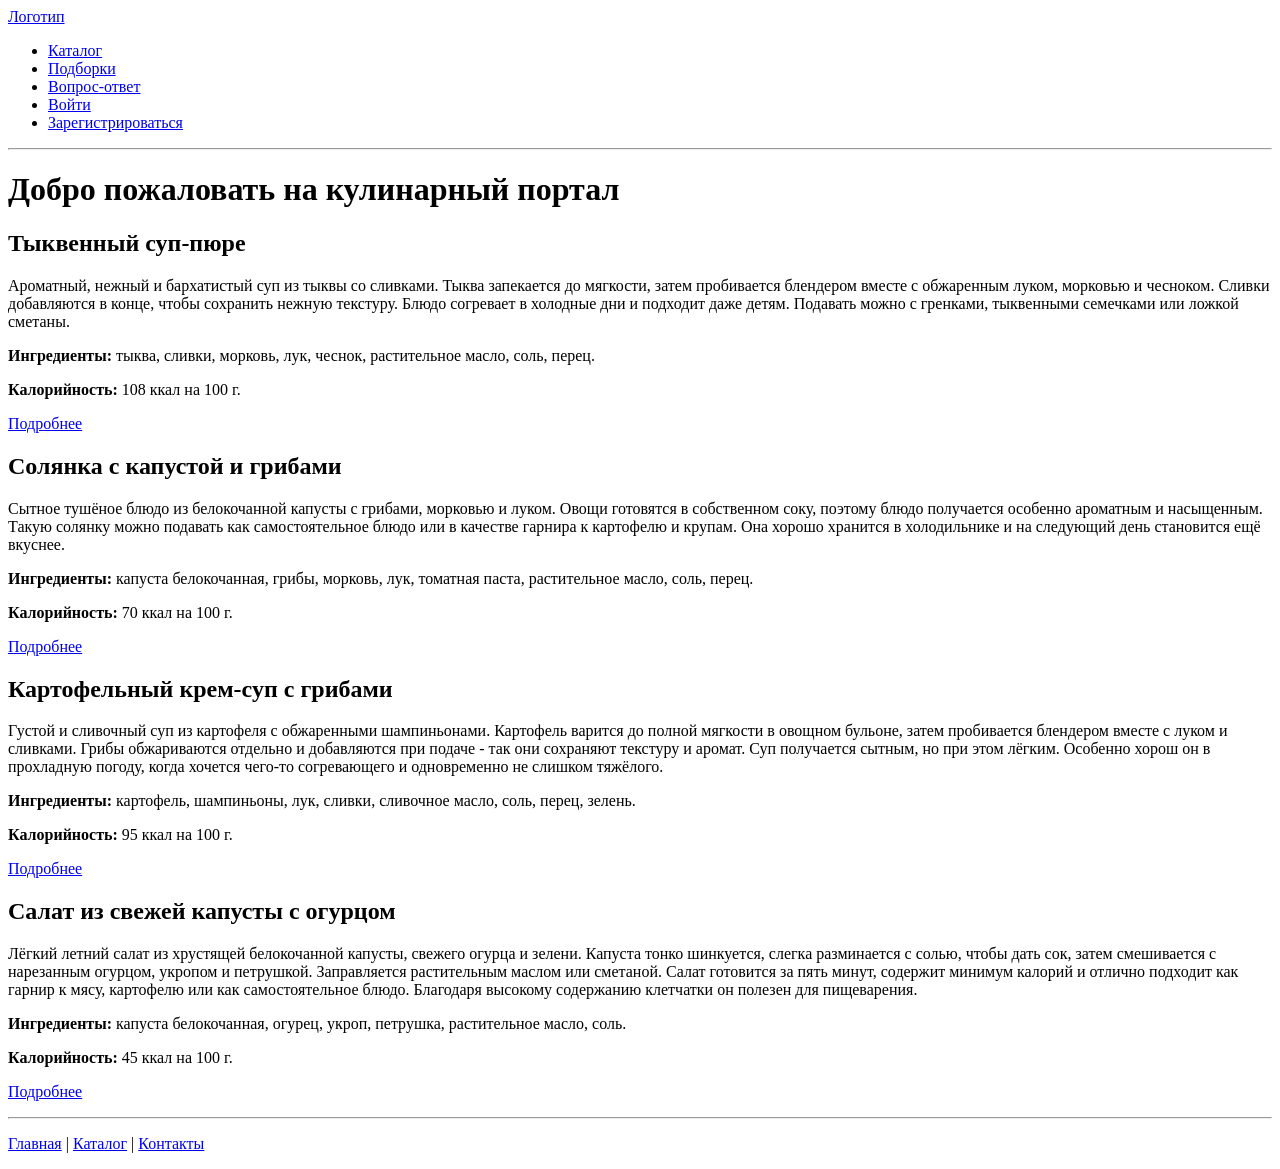
==== recipe_site/index.html @ 8c291417 "ЛР3.1" ====
<!DOCTYPE html>
<html lang="ru">
<head>
    <meta charset="UTF-8">
    <title>Кулинарный портал - Главная</title>
</head>
<body>

    <header>
        <a href="index.html">Логотип</a>
        <nav>
            <ul>
                <li><a href="catalog.html">Каталог</a></li>
                <li><a href="#">Подборки</a></li>
                <li><a href="#">Вопрос-ответ</a></li>
                <li><a href="#">Войти</a></li>
                <li><a href="#">Зарегистрироваться</a></li>
            </ul>
        </nav>
    </header>

    <hr>

    <main>
        <h1>Добро пожаловать на кулинарный портал</h1>


        <div>
            <h2>Тыквенный суп-пюре</h2>
            <p>Ароматный, нежный и бархатистый суп из тыквы со сливками. Тыква запекается до мягкости, затем пробивается блендером вместе с обжаренным луком, морковью и чесноком. Сливки добавляются в конце, чтобы сохранить нежную текстуру. Блюдо согревает в холодные дни и подходит даже детям. Подавать можно с гренками, тыквенными семечками или ложкой сметаны.</p>
            <p><strong>Ингредиенты:</strong> тыква, сливки, морковь, лук, чеснок, растительное масло, соль, перец.</p>
            <p><strong>Калорийность:</strong> 108 ккал на 100 г.</p>
            <p><a href="product.html">Подробнее</a></p>
        </div>

        <div>
            <h2>Солянка с капустой и грибами</h2>
            <p>Сытное тушёное блюдо из белокочанной капусты с грибами, морковью и луком. Овощи готовятся в собственном соку, поэтому блюдо получается особенно ароматным и насыщенным. Такую солянку можно подавать как самостоятельное блюдо или в качестве гарнира к картофелю и крупам. Она хорошо хранится в холодильнике и на следующий день становится ещё вкуснее.</p>
            <p><strong>Ингредиенты:</strong> капуста белокочанная, грибы, морковь, лук, томатная паста, растительное масло, соль, перец.</p>
            <p><strong>Калорийность:</strong> 70 ккал на 100 г.</p>
            <p><a href="product.html">Подробнее</a></p>
        </div>

        <div>
            <h2>Картофельный крем-суп с грибами</h2>
            <p>Густой и сливочный суп из картофеля с обжаренными шампиньонами. Картофель варится до полной мягкости в овощном бульоне, затем пробивается блендером вместе с луком и сливками. Грибы обжариваются отдельно и добавляются при подаче - так они сохраняют текстуру и аромат. Суп получается сытным, но при этом лёгким. Особенно хорош он в прохладную погоду, когда хочется чего-то согревающего и одновременно не слишком тяжёлого.</p>
            <p><strong>Ингредиенты:</strong> картофель, шампиньоны, лук, сливки, сливочное масло, соль, перец, зелень.</p>
            <p><strong>Калорийность:</strong> 95 ккал на 100 г.</p>
            <p><a href="product.html">Подробнее</a></p>
        </div>

        <div>
            <h2>Салат из свежей капусты с огурцом</h2>
            <p>Лёгкий летний салат из хрустящей белокочанной капусты, свежего огурца и зелени. Капуста тонко шинкуется, слегка разминается с солью, чтобы дать сок, затем смешивается с нарезанным огурцом, укропом и петрушкой. Заправляется растительным маслом или сметаной. Салат готовится за пять минут, содержит минимум калорий и отлично подходит как гарнир к мясу, картофелю или как самостоятельное блюдо. Благодаря высокому содержанию клетчатки он полезен для пищеварения.</p>
            <p><strong>Ингредиенты:</strong> капуста белокочанная, огурец, укроп, петрушка, растительное масло, соль.</p>
            <p><strong>Калорийность:</strong> 45 ккал на 100 г.</p>
            <p><a href="product.html">Подробнее</a></p>
        </div>
    </main>

    <hr>

    <footer>
        <p><a href="index.html">Главная</a> | <a href="catalog.html">Каталог</a> | <a href="#">Контакты</a></p>
    </footer>

</body>
</html>
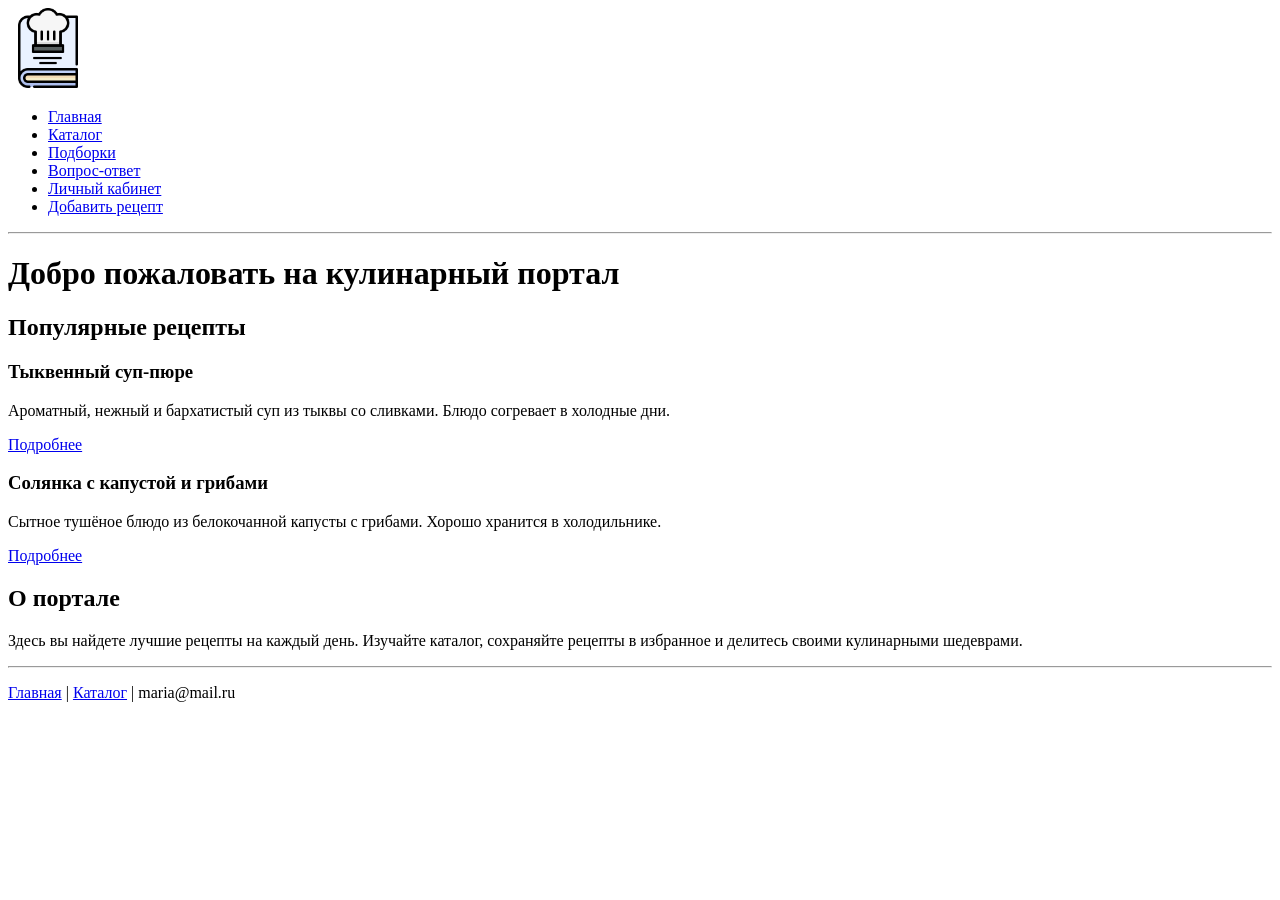
==== commit 4cab0242: "ЧЕРНОВИК ЛР3.2" ====
--- a/recipe_site/index.html
+++ b/recipe_site/index.html
@@ -1,68 +1,52 @@
 <!DOCTYPE html>
 <html lang="ru">
+
 <head>
     <meta charset="UTF-8">
     <title>Кулинарный портал - Главная</title>
 </head>
+
 <body>
-
     <header>
-        <a href="index.html">Логотип</a>
+        <a href="index.html">
+            <img src="images/logo.png" alt="Логотип кулинарного портала" width="80">
+        </a>
         <nav>
             <ul>
+                <li><a href="index.html">Главная</a></li>
                 <li><a href="catalog.html">Каталог</a></li>
-                <li><a href="#">Подборки</a></li>
-                <li><a href="#">Вопрос-ответ</a></li>
-                <li><a href="#">Войти</a></li>
-                <li><a href="#">Зарегистрироваться</a></li>
+                <li><a href="collections.html">Подборки</a></li>
+                <li><a href="faq.html">Вопрос-ответ</a></li>
+                <li><a href="cabinet.html">Личный кабинет</a></li>
+                <li><a href="add.html">Добавить рецепт</a></li>
             </ul>
         </nav>
     </header>
-
     <hr>
-
     <main>
         <h1>Добро пожаловать на кулинарный портал</h1>
 
-
+        <h2>Популярные рецепты</h2>
         <div>
-            <h2>Тыквенный суп-пюре</h2>
-            <p>Ароматный, нежный и бархатистый суп из тыквы со сливками. Тыква запекается до мягкости, затем пробивается блендером вместе с обжаренным луком, морковью и чесноком. Сливки добавляются в конце, чтобы сохранить нежную текстуру. Блюдо согревает в холодные дни и подходит даже детям. Подавать можно с гренками, тыквенными семечками или ложкой сметаны.</p>
-            <p><strong>Ингредиенты:</strong> тыква, сливки, морковь, лук, чеснок, растительное масло, соль, перец.</p>
-            <p><strong>Калорийность:</strong> 108 ккал на 100 г.</p>
+            <h3>Тыквенный суп-пюре</h3>
+            <p>Ароматный, нежный и бархатистый суп из тыквы со сливками. Блюдо согревает в холодные дни.</p>
+            <p><a href="product.html">Подробнее</a></p>
+        </div>
+        <div>
+            <h3>Солянка с капустой и грибами</h3>
+            <p>Сытное тушёное блюдо из белокочанной капусты с грибами. Хорошо хранится в холодильнике.</p>
             <p><a href="product.html">Подробнее</a></p>
         </div>
 
-        <div>
-            <h2>Солянка с капустой и грибами</h2>
-            <p>Сытное тушёное блюдо из белокочанной капусты с грибами, морковью и луком. Овощи готовятся в собственном соку, поэтому блюдо получается особенно ароматным и насыщенным. Такую солянку можно подавать как самостоятельное блюдо или в качестве гарнира к картофелю и крупам. Она хорошо хранится в холодильнике и на следующий день становится ещё вкуснее.</p>
-            <p><strong>Ингредиенты:</strong> капуста белокочанная, грибы, морковь, лук, томатная паста, растительное масло, соль, перец.</p>
-            <p><strong>Калорийность:</strong> 70 ккал на 100 г.</p>
-            <p><a href="product.html">Подробнее</a></p>
-        </div>
+        <h2>О портале</h2>
+        <p>Здесь вы найдете лучшие рецепты на каждый день. Изучайте каталог, сохраняйте рецепты в избранное и делитесь
+            своими кулинарными шедеврами.</p>
+    </main>
+    <hr>
+    <footer>
+        <p><a href="index.html">Главная</a> | <a href="catalog.html">Каталог</a> | <a>maria@mail.ru</a>
+        </p>
+    </footer>
+</body>
 
-        <div>
-            <h2>Картофельный крем-суп с грибами</h2>
-            <p>Густой и сливочный суп из картофеля с обжаренными шампиньонами. Картофель варится до полной мягкости в овощном бульоне, затем пробивается блендером вместе с луком и сливками. Грибы обжариваются отдельно и добавляются при подаче - так они сохраняют текстуру и аромат. Суп получается сытным, но при этом лёгким. Особенно хорош он в прохладную погоду, когда хочется чего-то согревающего и одновременно не слишком тяжёлого.</p>
-            <p><strong>Ингредиенты:</strong> картофель, шампиньоны, лук, сливки, сливочное масло, соль, перец, зелень.</p>
-            <p><strong>Калорийность:</strong> 95 ккал на 100 г.</p>
-            <p><a href="product.html">Подробнее</a></p>
-        </div>
-
-        <div>
-            <h2>Салат из свежей капусты с огурцом</h2>
-            <p>Лёгкий летний салат из хрустящей белокочанной капусты, свежего огурца и зелени. Капуста тонко шинкуется, слегка разминается с солью, чтобы дать сок, затем смешивается с нарезанным огурцом, укропом и петрушкой. Заправляется растительным маслом или сметаной. Салат готовится за пять минут, содержит минимум калорий и отлично подходит как гарнир к мясу, картофелю или как самостоятельное блюдо. Благодаря высокому содержанию клетчатки он полезен для пищеварения.</p>
-            <p><strong>Ингредиенты:</strong> капуста белокочанная, огурец, укроп, петрушка, растительное масло, соль.</p>
-            <p><strong>Калорийность:</strong> 45 ккал на 100 г.</p>
-            <p><a href="product.html">Подробнее</a></p>
-        </div>
-    </main>
-
-    <hr>
-
-    <footer>
-        <p><a href="index.html">Главная</a> | <a href="catalog.html">Каталог</a> | <a href="#">Контакты</a></p>
-    </footer>
-
-</body>
 </html>
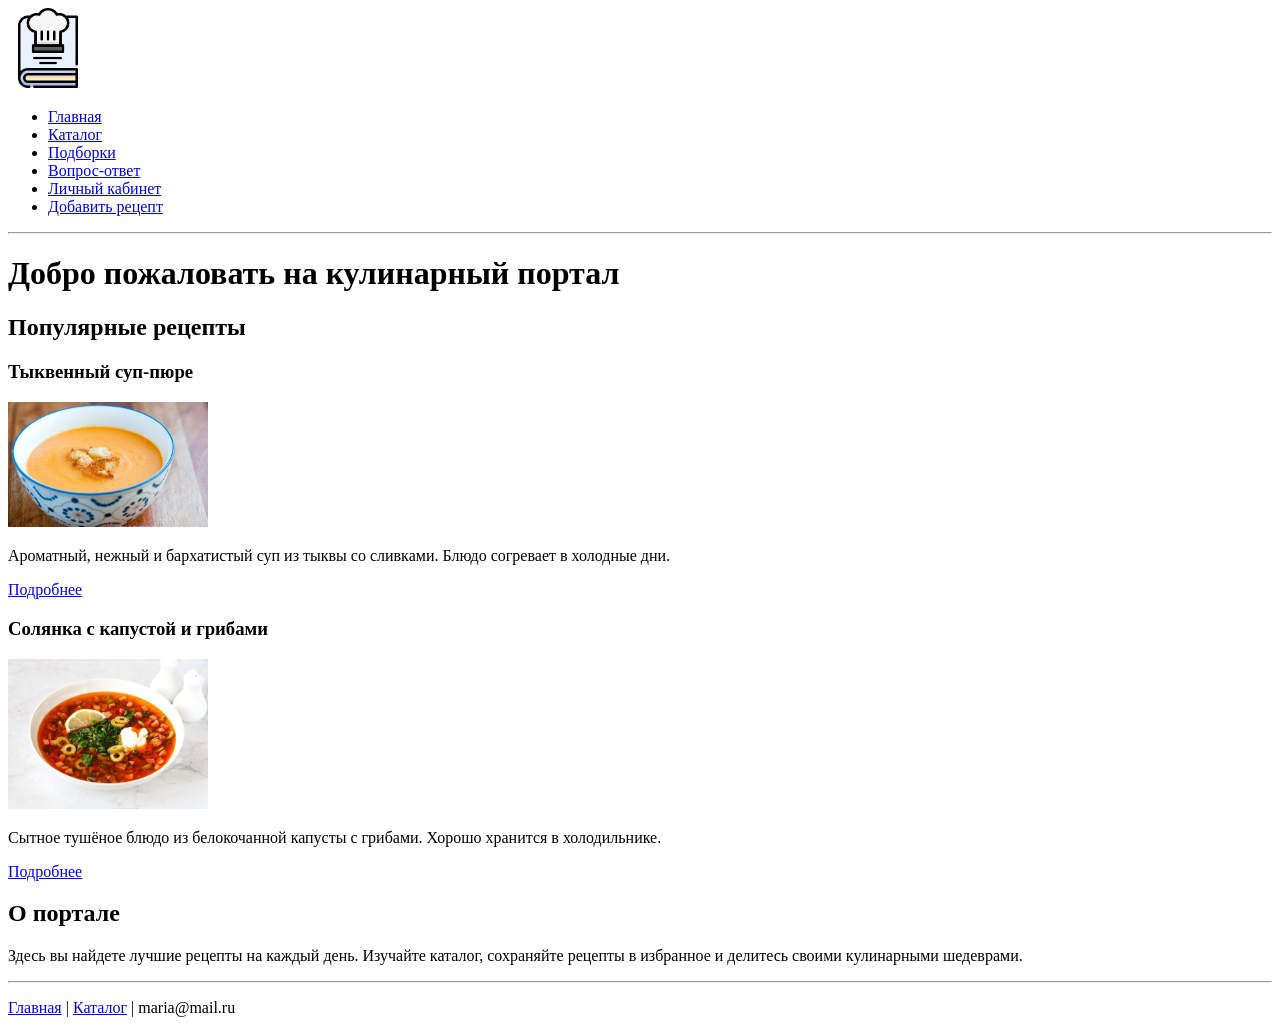
==== commit 03147c4c: "черновик 3.2" ====
--- a/recipe_site/index.html
+++ b/recipe_site/index.html
@@ -29,11 +29,14 @@
         <h2>Популярные рецепты</h2>
         <div>
             <h3>Тыквенный суп-пюре</h3>
+            <img src="images/soup.jpg" alt="Тыквенный суп-пюре" width="200">
             <p>Ароматный, нежный и бархатистый суп из тыквы со сливками. Блюдо согревает в холодные дни.</p>
             <p><a href="product.html">Подробнее</a></p>
         </div>
         <div>
             <h3>Солянка с капустой и грибами</h3>
+            <img src="images/sol.jpeg" alt="Солянка с капустой и грибами" width="200">
+
             <p>Сытное тушёное блюдо из белокочанной капусты с грибами. Хорошо хранится в холодильнике.</p>
             <p><a href="product.html">Подробнее</a></p>
         </div>
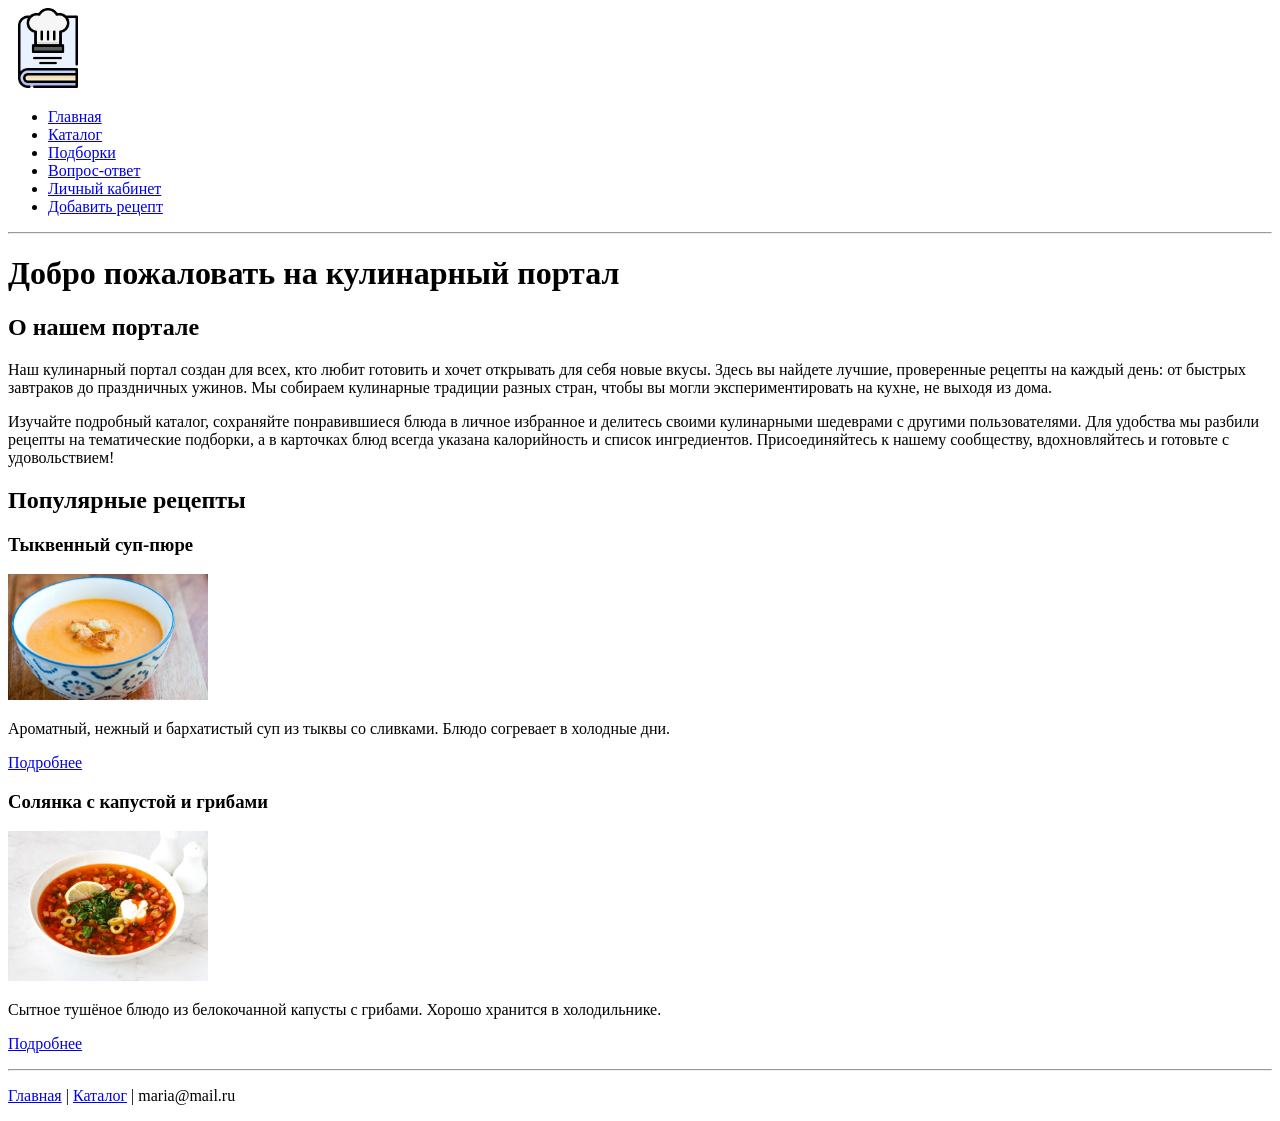
==== commit c8acf0aa: "ЛР 3.2" ====
--- a/recipe_site/index.html
+++ b/recipe_site/index.html
@@ -25,6 +25,14 @@
     <hr>
     <main>
         <h1>Добро пожаловать на кулинарный портал</h1>
+        <h2>О нашем портале</h2>
+        <p>Наш кулинарный портал создан для всех, кто любит готовить и хочет открывать для себя новые вкусы. Здесь вы
+            найдете лучшие, проверенные рецепты на каждый день: от быстрых завтраков до праздничных ужинов. Мы собираем
+            кулинарные традиции разных стран, чтобы вы могли экспериментировать на кухне, не выходя из дома.</p>
+        <p>Изучайте подробный каталог, сохраняйте понравившиеся блюда в личное избранное и делитесь своими кулинарными
+            шедеврами с другими пользователями. Для удобства мы разбили рецепты на тематические подборки, а в карточках
+            блюд всегда указана калорийность и список ингредиентов. Присоединяйтесь к нашему сообществу, вдохновляйтесь
+            и готовьте с удовольствием!</p>
 
         <h2>Популярные рецепты</h2>
         <div>
@@ -40,10 +48,6 @@
             <p>Сытное тушёное блюдо из белокочанной капусты с грибами. Хорошо хранится в холодильнике.</p>
             <p><a href="product.html">Подробнее</a></p>
         </div>
-
-        <h2>О портале</h2>
-        <p>Здесь вы найдете лучшие рецепты на каждый день. Изучайте каталог, сохраняйте рецепты в избранное и делитесь
-            своими кулинарными шедеврами.</p>
     </main>
     <hr>
     <footer>
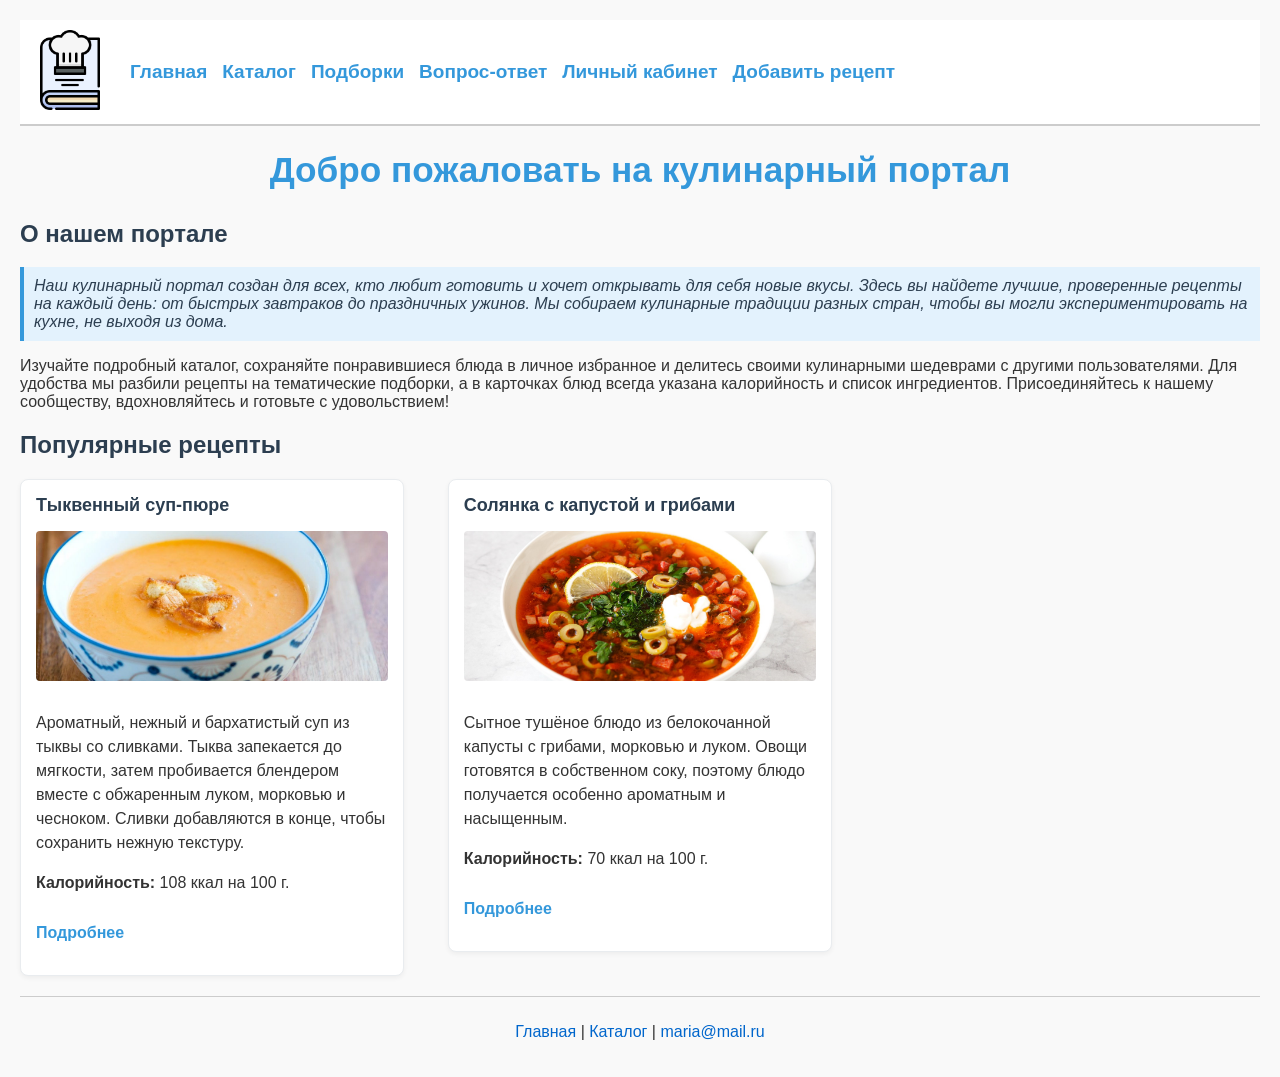
==== commit cc752a57: "ЧЕРНОВАЯ ЛР4" ====
--- a/recipe_site/index.html
+++ b/recipe_site/index.html
@@ -4,6 +4,14 @@
 <head>
     <meta charset="UTF-8">
     <title>Кулинарный портал - Главная</title>
+
+    <!-- Подключаем ОБЩИЙ внешний файл (для всех страниц) -->
+    <link rel="stylesheet" href="css/style.css">
+
+    <!-- Подключаем ВНЕШНИЙ файл только для этой страницы -->
+    <link rel="stylesheet" href="css/index.css">
+
+
 </head>
 
 <body>
@@ -22,34 +30,43 @@
             </ul>
         </nav>
     </header>
-    <hr>
     <main>
-        <h1>Добро пожаловать на кулинарный портал</h1>
+        <h1 class="main-title">Добро пожаловать на кулинарный портал</h1>
+
         <h2>О нашем портале</h2>
-        <p>Наш кулинарный портал создан для всех, кто любит готовить и хочет открывать для себя новые вкусы. Здесь вы
-            найдете лучшие, проверенные рецепты на каждый день: от быстрых завтраков до праздничных ужинов. Мы собираем
-            кулинарные традиции разных стран, чтобы вы могли экспериментировать на кухне, не выходя из дома.</p>
+        <p class="welcome-text">Наш кулинарный портал создан для всех, кто любит готовить и хочет открывать для себя
+            новые вкусы. Здесь вы найдете лучшие, проверенные рецепты на каждый день: от быстрых завтраков до
+            праздничных ужинов. Мы собираем кулинарные традиции разных стран, чтобы вы могли экспериментировать на
+            кухне, не выходя из дома.</p>
+
         <p>Изучайте подробный каталог, сохраняйте понравившиеся блюда в личное избранное и делитесь своими кулинарными
             шедеврами с другими пользователями. Для удобства мы разбили рецепты на тематические подборки, а в карточках
             блюд всегда указана калорийность и список ингредиентов. Присоединяйтесь к нашему сообществу, вдохновляйтесь
             и готовьте с удовольствием!</p>
 
         <h2>Популярные рецепты</h2>
-        <div>
-            <h3>Тыквенный суп-пюре</h3>
+
+        <div class="card">
+            <h2>Тыквенный суп-пюре</h2>
             <img src="images/soup.jpg" alt="Тыквенный суп-пюре" width="200">
-            <p>Ароматный, нежный и бархатистый суп из тыквы со сливками. Блюдо согревает в холодные дни.</p>
+
+            <p>Ароматный, нежный и бархатистый суп из тыквы со сливками. Тыква запекается до мягкости, затем пробивается
+                блендером вместе с обжаренным луком, морковью и чесноком. Сливки добавляются в конце, чтобы сохранить
+                нежную текстуру.</p>
+            <p><strong>Калорийность:</strong> 108 ккал на 100 г.</p>
             <p><a href="product.html">Подробнее</a></p>
         </div>
-        <div>
-            <h3>Солянка с капустой и грибами</h3>
+
+        <div class="card">
+            <h2>Солянка с капустой и грибами</h2>
             <img src="images/sol.jpeg" alt="Солянка с капустой и грибами" width="200">
 
-            <p>Сытное тушёное блюдо из белокочанной капусты с грибами. Хорошо хранится в холодильнике.</p>
+            <p>Сытное тушёное блюдо из белокочанной капусты с грибами, морковью и луком. Овощи готовятся в собственном
+                соку, поэтому блюдо получается особенно ароматным и насыщенным.</p>
+            <p><strong>Калорийность:</strong> 70 ккал на 100 г.</p>
             <p><a href="product.html">Подробнее</a></p>
         </div>
     </main>
-    <hr>
     <footer>
         <p><a href="index.html">Главная</a> | <a href="catalog.html">Каталог</a> | <a>maria@mail.ru</a>
         </p>
--- a/recipe_site/css/style.css
+++ b/recipe_site/css/style.css
@@ -0,0 +1,129 @@
+/* Базовые стили для всего сайта */
+body {
+    font-family: Arial, sans-serif;
+    background-color: #f9f9f9;
+    color: #333333;
+    margin: 0;
+    padding: 20px;
+}
+
+header {
+    background-color: #ffffff;
+    padding: 10px;
+    border-bottom: 2px solid #cccccc;
+    display: flex;
+    align-items: center;
+    gap: 20px;
+}
+
+nav ul {
+    list-style-type: none;
+    padding: 0;
+    margin: 0;
+    display: flex;
+    gap: 15px;
+}
+
+a {
+    color: #0066cc;
+    text-decoration: none;
+}
+
+/* Шрифт для меню в шапке */
+nav a {
+    color: #3498db;
+    font-size: 19px;
+    font-weight: bold;
+    /* Сделаем его чуть жирнее */
+}
+
+a:hover {
+    text-decoration: underline;
+}
+
+h1,
+h2 {
+    color: #2c3e50;
+}
+
+/* Подвал */
+footer {
+    margin-top: 20px;
+    padding-top: 10px;
+    border-top: 1px solid #cccccc;
+    text-align: center;
+    clear: both;
+    /* Вот это заставит подвал упасть вниз */
+}
+
+.welcome-text {
+    font-style: italic;
+    color: #2c3e50;
+    background-color: #e3f2fd;
+    padding: 10px;
+    border-left: 4px solid #3498db;
+}
+
+
+.card {
+    float: left;
+    width: 31%;
+    /* По 3 штуки в ряд */
+    margin-right: 3.5%;
+    /* Отступ между карточками */
+    margin-bottom: 20px;
+    background: #fff;
+    border: 1px solid #e9ecef;
+    border-radius: 8px;
+    padding: 15px;
+    box-sizing: border-box;
+    box-shadow: 0 2px 5px rgba(0, 0, 0, 0.05);
+}
+
+/* Убираем отступ у каждой третьей */
+.card:nth-of-type(3n) {
+    margin-right: 0;
+}
+
+.card h2 {
+    font-size: 18px;
+    margin-top: 0;
+    color: #2c3e50;
+}
+
+.card img {
+    width: 100%;
+    height: 150px;
+    object-fit: cover;
+    border-radius: 4px;
+    margin-bottom: 10px;
+}
+
+.card p {
+    margin-bottom: 15px;
+    line-height: 1.5;
+}
+
+/* Ссылка "Подробнее" (просто отступ) */
+.card a {
+    display: inline-block;
+    margin-top: 10px;
+    color: #3498db;
+    text-decoration: none;
+    font-weight: bold;
+}
+
+/* Очистка, чтобы подвал не налезал */
+body::after {
+    content: "";
+    display: table;
+    clear: both;
+}
+
+/* Телефоны */
+@media (max-width: 768px) {
+    .card {
+        width: 100%;
+        margin-right: 0;
+    }
+}
--- a/recipe_site/css/index.css
+++ b/recipe_site/css/index.css
@@ -0,0 +1,7 @@
+/* Заголовок главной */
+.main-title {
+    text-align: center;
+    color: #3498db;
+    font-size: 2.2em;
+    margin-bottom: 30px;
+}
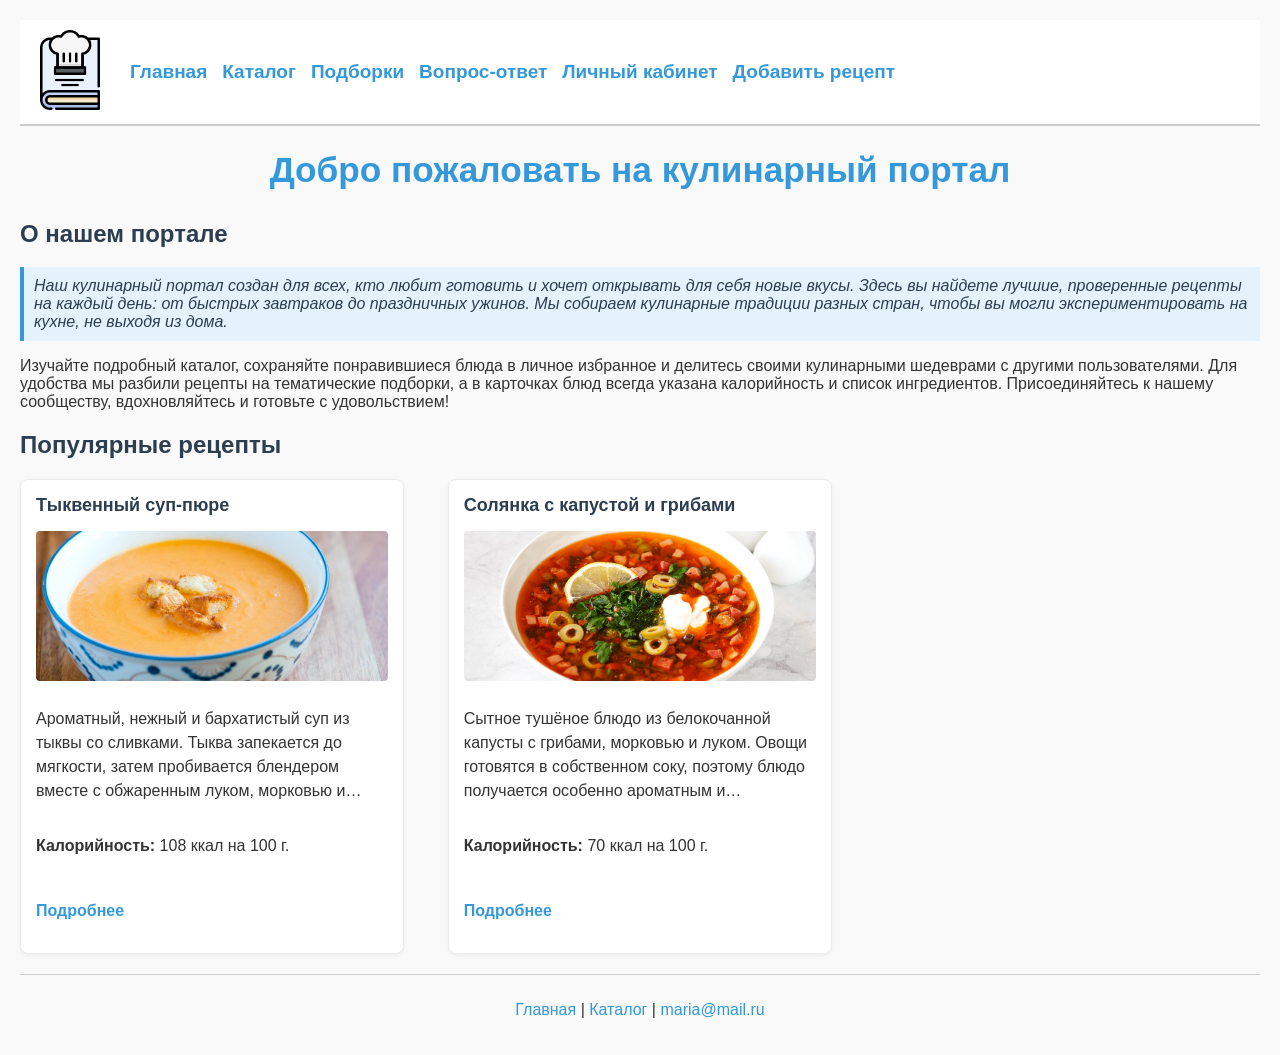
==== commit 1ee86828: "ЛР4" ====
--- a/recipe_site/index.html
+++ b/recipe_site/index.html
@@ -5,10 +5,8 @@
     <meta charset="UTF-8">
     <title>Кулинарный портал - Главная</title>
 
-    <!-- Подключаем ОБЩИЙ внешний файл (для всех страниц) -->
     <link rel="stylesheet" href="css/style.css">
 
-    <!-- Подключаем ВНЕШНИЙ файл только для этой страницы -->
     <link rel="stylesheet" href="css/index.css">
 
 
@@ -50,7 +48,7 @@
             <h2>Тыквенный суп-пюре</h2>
             <img src="images/soup.jpg" alt="Тыквенный суп-пюре" width="200">
 
-            <p>Ароматный, нежный и бархатистый суп из тыквы со сливками. Тыква запекается до мягкости, затем пробивается
+            <p class="desc">Ароматный, нежный и бархатистый суп из тыквы со сливками. Тыква запекается до мягкости, затем пробивается
                 блендером вместе с обжаренным луком, морковью и чесноком. Сливки добавляются в конце, чтобы сохранить
                 нежную текстуру.</p>
             <p><strong>Калорийность:</strong> 108 ккал на 100 г.</p>
@@ -61,7 +59,7 @@
             <h2>Солянка с капустой и грибами</h2>
             <img src="images/sol.jpeg" alt="Солянка с капустой и грибами" width="200">
 
-            <p>Сытное тушёное блюдо из белокочанной капусты с грибами, морковью и луком. Овощи готовятся в собственном
+            <p class="desc">Сытное тушёное блюдо из белокочанной капусты с грибами, морковью и луком. Овощи готовятся в собственном
                 соку, поэтому блюдо получается особенно ароматным и насыщенным.</p>
             <p><strong>Калорийность:</strong> 70 ккал на 100 г.</p>
             <p><a href="product.html">Подробнее</a></p>
--- a/recipe_site/css/style.css
+++ b/recipe_site/css/style.css
@@ -1,44 +1,49 @@
-/* Базовые стили для всего сайта */
 body {
     font-family: Arial, sans-serif;
     background-color: #f9f9f9;
-    color: #333333;
+    color: #333;
     margin: 0;
+    /* отступы */
     padding: 20px;
+    /* внутр отступы */
 }
 
 header {
     background-color: #ffffff;
     padding: 10px;
-    border-bottom: 2px solid #cccccc;
+    border-bottom: 2px solid #ccc;
+    /* добавила линию снизу */
     display: flex;
+    /* выравнивание в строку */
     align-items: center;
+    /*  по центру по вертикали */
     gap: 20px;
+    /* отступ*/
 }
 
+
 nav ul {
-    list-style-type: none;
+    list-style-type: none; /* убираю точки у списка */
     padding: 0;
     margin: 0;
     display: flex;
     gap: 15px;
 }
 
+/* Ссылки на сайте */
 a {
-    color: #0066cc;
-    text-decoration: none;
-}
-
-/* Шрифт для меню в шапке */
-nav a {
     color: #3498db;
-    font-size: 19px;
-    font-weight: bold;
-    /* Сделаем его чуть жирнее */
+    text-decoration: none; /*  подчеркивание */
 }
 
 a:hover {
     text-decoration: underline;
+}
+
+/* Пункты меню в шапке */
+nav a {
+    font-size: 19px;
+    font-weight: bold;
 }
 
 h1,
@@ -46,14 +51,15 @@
     color: #2c3e50;
 }
 
-/* Подвал */
 footer {
     margin-top: 20px;
+    /* сверху */
     padding-top: 10px;
-    border-top: 1px solid #cccccc;
+    /* Отступ внутри  */
+    border-top: 1px solid #ccc;
     text-align: center;
     clear: both;
-    /* Вот это заставит подвал упасть вниз */
+
 }
 
 .welcome-text {
@@ -62,13 +68,13 @@
     background-color: #e3f2fd;
     padding: 10px;
     border-left: 4px solid #3498db;
+    /* акцент полоска */
 }
-
 
 .card {
     float: left;
     width: 31%;
-    /* По 3 штуки в ряд */
+    /* Ширина карточки */
     margin-right: 3.5%;
     /* Отступ между карточками */
     margin-bottom: 20px;
@@ -77,50 +83,84 @@
     border-radius: 8px;
     padding: 15px;
     box-sizing: border-box;
+    /* Чтобы отступы не увеличивали ширину */
     box-shadow: 0 2px 5px rgba(0, 0, 0, 0.05);
+    /* добавила тень карточки */
+
+    display: flex;
+    /*  чтобы прижать ссылку к низу */
+    flex-direction: column;
+    /* элементы идут сверху вниз */
 }
 
-/* Убираем отступ у каждой третьей */
+/*  отступ у каждой третьей карточки в ряду */
 .card:nth-of-type(3n) {
     margin-right: 0;
 }
 
+/* Заголовок внутри карточки */
 .card h2 {
     font-size: 18px;
     margin-top: 0;
-    color: #2c3e50;
+    /* отступ сверху */
 }
 
 .card img {
     width: 100%;
     height: 150px;
     object-fit: cover;
+    /* обрезка лишнего */
     border-radius: 4px;
     margin-bottom: 10px;
 }
 
 .card p {
     margin-bottom: 15px;
+    /* отступ между абзацами */
     line-height: 1.5;
+    /*межстрочный интервал */
 }
 
-/* Ссылка "Подробнее" (просто отступ) */
+/*  "Подробнее"  */
 .card a {
     display: inline-block;
-    margin-top: 10px;
-    color: #3498db;
-    text-decoration: none;
+    /* блок */
     font-weight: bold;
+    padding-top: 10px;
 }
 
-/* Очистка, чтобы подвал не налезал */
-body::after {
-    content: "";
-    display: table;
-    clear: both;
+
+/* Ограничение текста 4 строками (для длинных описаний) */
+.desc {
+    display: -webkit-box;
+    /* Включаю режим обрезки */
+    -webkit-line-clamp: 4;
+    -webkit-box-orient: vertical;
+    /* Текст идет вертикально */
+    overflow: hidden;
+    /* все прячу */
+    text-overflow: ellipsis;
+    /* ...*/
 }
 
-/* Телефоны */
+.btn-back {
+    display: inline-block;
+    background-color: #f8f9fa;
+    color: #2c3e50;
+    padding: 8px 15px;
+    border: 1px solid #ccc;
+    border-radius: 4px;
+    text-decoration: none;
+    /* убрала подчеркивание */
+    margin-bottom: 20px;
+}
+
+.btn-back:hover {
+    background-color: #e9ecef;
+}
+
+
+/* Адаптивная версия для мобильных телефонов */
 @media (max-width: 768px) {
     .card {
         width: 100%;
--- a/recipe_site/css/index.css
+++ b/recipe_site/css/index.css
@@ -1,4 +1,3 @@
-/* Заголовок главной */
 .main-title {
     text-align: center;
     color: #3498db;
